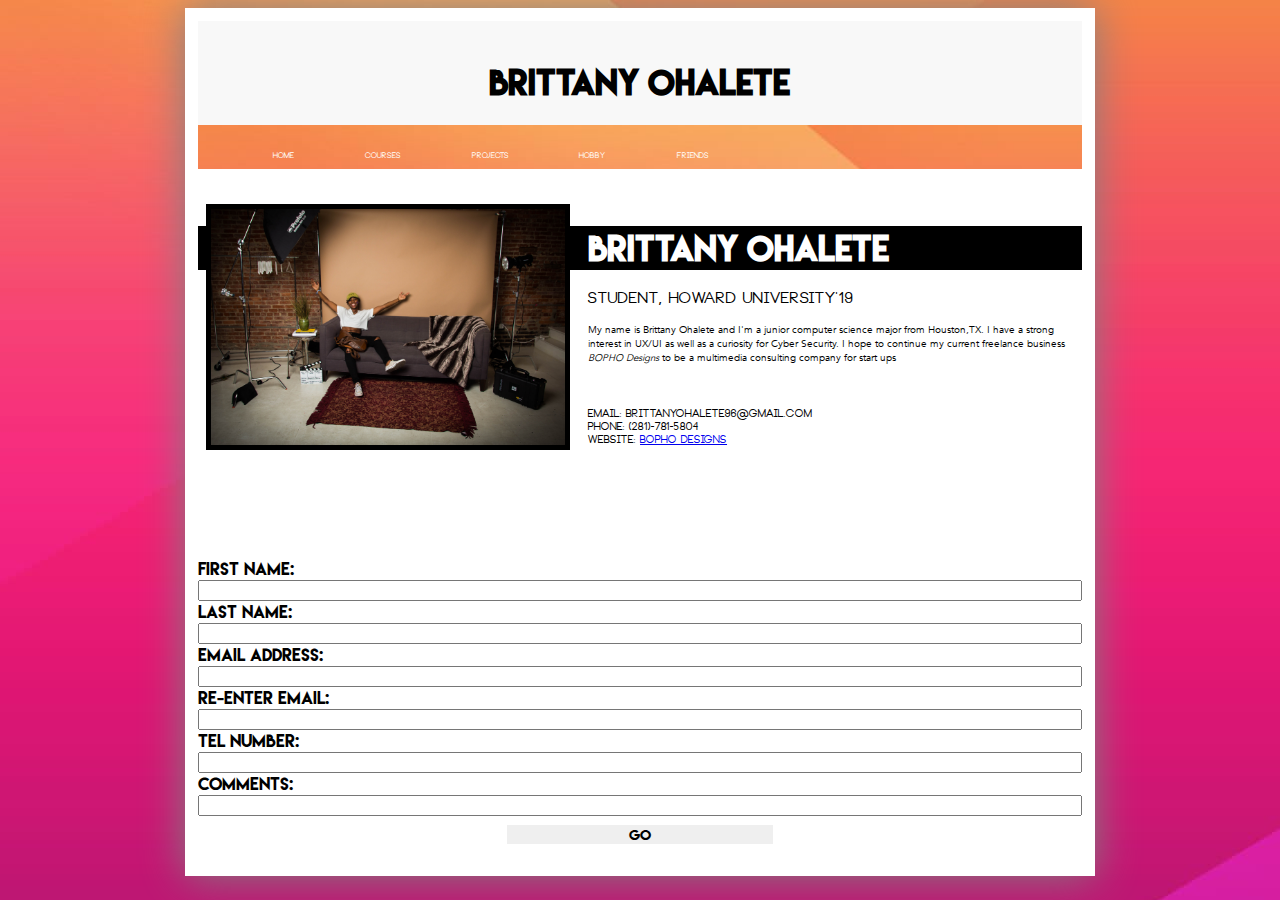
==== index.html @ 02a681c7 "Font and Images folder" ====
<html>
  <head>
    <title>Brittany Ohalete</title>
    <script type="text/javascript" language="javascript" src="mylib.js"></script>
</head>
<style>
  @font-face { font-family: LemonMilk; src: url('fonts/LemonMilk.otf'); }
  @font-face { font-family: NeouThin; src: url('fonts/Neou-Thin.otf'); }
  @font-face { font-family: NeouBold; src: url('fonts/Neou-Bold.ttf'); }
  @font-face { font-family: Avenir; src: url('fonts/Avenir.ttc'); }
    h1{
      font-size: 200%;
      font-family: LemonMilk;
    }

    h2{
      font-size: 100%;
      font-family: NeouBold;
    }
    h3{
      font-size: 80%;
      font-family: NeouThin;
    }
    h4{
      font-size: 70%;
      font-family: NeouBold;
    }
    p{
      font-size: 60%;
      font-family: Avenir;
    }
    div{
      padding-top:2%;
    }

    .header{
      text-align: center;
    }

    .menu ul{
      display: inline-block;
      width: 100%;
      font-size: 50%;
      font-weight: bold;
    }

    .menu{
      background-color: #ffa24b;
      color: #ffffff;
      background-image: url("images/Awesome-Pink-Gradient-Wallpaper.jpg");

    }

    .menu li {
    font-family: NeouBold;
    margin: 0 4% 0 4%;
    float:left;
    list-style:none;
}
    .header {
    background-color:#F8F8F8;
    float: none;
    }

  .container {
    margin: auto;
    width: 70%;
    box-shadow: 0px 0px 40px grey;
    background-color: white;
    padding: 1%;
  }

  .goButton{
    border: none;
    width:30%;
    text-align:center;
    left: 35%;
    position: relative;
    font-family: LemonMilk;
    margin: 1% 0 3 0%;
  }
 form{
   font-family: LemonMilk;
 }

 .myInfo{
   float: left;
 }



</style>
  <body background="images/Awesome-Pink-Gradient-Wallpaper.jpg">
    <div class="container">
    <div class="header">
      <h1 >Brittany Ohalete</h1>
      <div class="menu">
        <ul>
          <li>HOME</li>
          <li>COURSES</li>
          <li>PROJECTS</li>
          <li>HOBBY</li>
          <li>FRIENDS</li>
        </ul>
      </div>
    </div>
    <div class="content">
      <div class="myInfo">
      <img src="images/37316835801_79c7b767ea_k.jpg" alt="profile-picture"style="margin: 0 2% 0 1%; width: 40%; float:left; border: 5px solid black;">
      <div style="padding-top:0; width:-50%;">
        <h1 style="background-color:black; color: white;">Brittany Ohalete</h3>
        <h2>Student, Howard University'19</h1>
        <p>My name is Brittany Ohalete and I'm a junior computer science major from Houston,TX.
            I have a strong interest in UX/UI as well as a curiosity for Cyber Security. I hope to
            continue my current freelance business <i>BOPHO Designs</i> to be a multimedia consulting company
            for start ups</p>
            <br>
        <h4><b>Email:</b> brittanyohalete96@gmail.com
          <br><b>Phone:</b> (281)-781-5804
          <br><b>Website:</b> <a href="https://wwww.bophodesigns.com" >BOPHO Designs</a>
          <br>
        </div></div>
          <br><form name="feedbackform" style="padding-top: 40%;">
            First Name: <input type="text" name="fname" style="width: 100%;"><br>
            Last Name: <input type="text" name="lname" style="width: 100%;"><br>
            Email Address: <input type="text" name="email" style="width: 100%;"><br>
            Re-enter Email: <input type="text" name="email" style="width: 100%;"><br>
            Tel Number: <input type="text" name="telnum" style="width: 100%;"><br>
            Comments: <input type="text" name="comments" style="width: 100%;"><br>
            <input class="goButton" type="button" value="Go" onclick="goFunc();">
          </form></li>
    </div>
  </body>
</html>
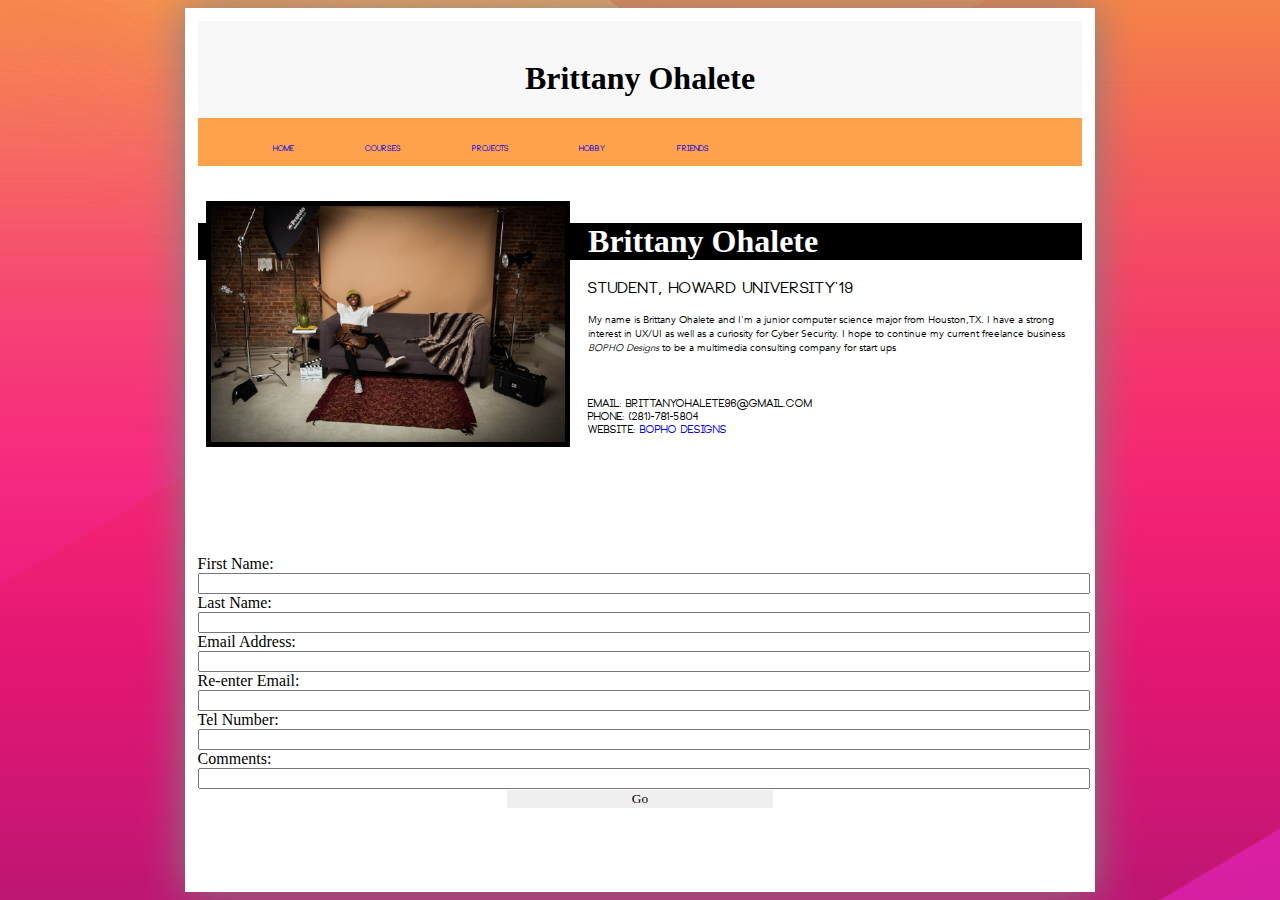
==== commit 18371f16: "Update" ====
--- a/index.html
+++ b/index.html
@@ -1,110 +1,24 @@
-<html>
+<!DOCTYPE html>
   <head>
     <title>Brittany Ohalete</title>
     <script type="text/javascript" language="javascript" src="mylib.js"></script>
+    <link rel="stylesheet" href="css/style.css">
 </head>
-<style>
-  @font-face { font-family: LemonMilk; src: url('fonts/LemonMilk.otf'); }
-  @font-face { font-family: NeouThin; src: url('fonts/Neou-Thin.otf'); }
-  @font-face { font-family: NeouBold; src: url('fonts/Neou-Bold.ttf'); }
-  @font-face { font-family: Avenir; src: url('fonts/Avenir.ttc'); }
-    h1{
-      font-size: 200%;
-      font-family: LemonMilk;
-    }
-
-    h2{
-      font-size: 100%;
-      font-family: NeouBold;
-    }
-    h3{
-      font-size: 80%;
-      font-family: NeouThin;
-    }
-    h4{
-      font-size: 70%;
-      font-family: NeouBold;
-    }
-    p{
-      font-size: 60%;
-      font-family: Avenir;
-    }
-    div{
-      padding-top:2%;
-    }
-
-    .header{
-      text-align: center;
-    }
-
-    .menu ul{
-      display: inline-block;
-      width: 100%;
-      font-size: 50%;
-      font-weight: bold;
-    }
-
-    .menu{
-      background-color: #ffa24b;
-      color: #ffffff;
-      background-image: url("images/Awesome-Pink-Gradient-Wallpaper.jpg");
-
-    }
-
-    .menu li {
-    font-family: NeouBold;
-    margin: 0 4% 0 4%;
-    float:left;
-    list-style:none;
-}
-    .header {
-    background-color:#F8F8F8;
-    float: none;
-    }
-
-  .container {
-    margin: auto;
-    width: 70%;
-    box-shadow: 0px 0px 40px grey;
-    background-color: white;
-    padding: 1%;
-  }
-
-  .goButton{
-    border: none;
-    width:30%;
-    text-align:center;
-    left: 35%;
-    position: relative;
-    font-family: LemonMilk;
-    margin: 1% 0 3 0%;
-  }
- form{
-   font-family: LemonMilk;
- }
-
- .myInfo{
-   float: left;
- }
-
-
-
-</style>
   <body background="images/Awesome-Pink-Gradient-Wallpaper.jpg">
     <div class="container">
     <div class="header">
       <h1 >Brittany Ohalete</h1>
       <div class="menu">
         <ul>
-          <li>HOME</li>
-          <li>COURSES</li>
-          <li>PROJECTS</li>
-          <li>HOBBY</li>
-          <li>FRIENDS</li>
+          <li><a href="#home">HOME</a></li>
+          <li><a href="#courses">COURSES</a></li>
+          <li><a href="#projects">PROJECTS</a></li>
+          <li><a href="#hoby">HOBBY</a></li>
+          <li><a href="#friends">FRIENDS</a></li>
         </ul>
       </div>
     </div>
-    <div class="content">
+    <div class="content" id="home">
       <div class="myInfo">
       <img src="images/37316835801_79c7b767ea_k.jpg" alt="profile-picture"style="margin: 0 2% 0 1%; width: 40%; float:left; border: 5px solid black;">
       <div style="padding-top:0; width:-50%;">
@@ -129,6 +43,10 @@
             Comments: <input type="text" name="comments" style="width: 100%;"><br>
             <input class="goButton" type="button" value="Go" onclick="goFunc();">
           </form></li>
+          <div id="courses"></div>
+          <div id="projects"></div>
+          <div id="hobby"></div>
+          <div id="friends"></div>
     </div>
   </body>
 </html>
--- a/css/style.css
+++ b/css/style.css
@@ -0,0 +1,89 @@
+<style>
+  @font-face { font-family: LemonMilk; src: url('../fonts/LemonMilk.otf'); }
+  @font-face { font-family: NeouThin; src: url('../fonts/Neou-Thin.otf'); }
+  @font-face { font-family: NeouBold; src: url('../fonts/Neou-Bold.ttf'); }
+  @font-face { font-family: Avenir; src: url('../fonts/Avenir.ttc'); }
+
+  a{
+    text-decoration: none;
+  }
+    h1{
+      font-size: 200%;
+      font-family: LemonMilk;
+    }
+
+    h2{
+      font-size: 100%;
+      font-family: NeouBold;
+    }
+    h3{
+      font-size: 80%;
+      font-family: NeouThin;
+    }
+    h4{
+      font-size: 70%;
+      font-family: NeouBold;
+    }
+    p{
+      font-size: 60%;
+      font-family: Avenir;
+    }
+    div{
+      padding-top:2%;
+    }
+
+    .header{
+      text-align: center;
+    }
+
+    .menu ul{
+      display: inline-block;
+      width: 100%;
+      font-size: 50%;
+      font-weight: bold;
+    }
+
+    .menu{
+      background-color: #ffa24b;
+      color: #ffffff;
+      background-image: url("images/Awesome-Pink-Gradient-Wallpaper.jpg");
+
+    }
+
+    .menu li {
+    font-family: NeouBold;
+    margin: 0 4% 0 4%;
+    float:left;
+    list-style:none;
+}
+    .header {
+    background-color:#F8F8F8;
+    float: none;
+    }
+
+  .container {
+    margin: auto;
+    width: 70%;
+    box-shadow: 0px 0px 40px grey;
+    background-color: white;
+    padding: 1%;
+  }
+
+  .goButton{
+    border: none;
+    width:30%;
+    text-align:center;
+    left: 35%;
+    position: relative;
+    font-family: LemonMilk;
+    margin: 1% 0 3 0%;
+  }
+ form{
+   font-family: LemonMilk;
+ }
+
+ .myInfo{
+   float: left;
+ }
+
+</style>
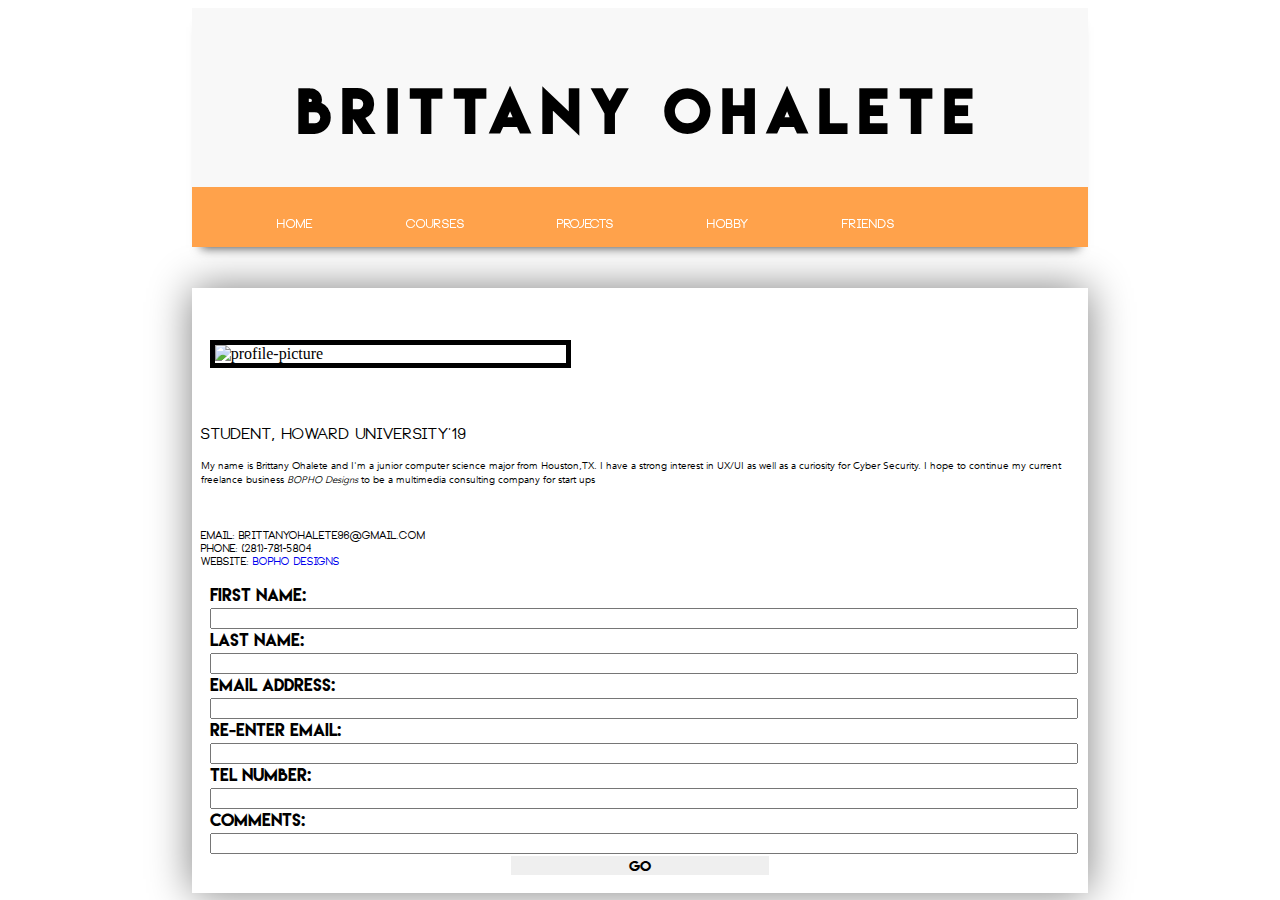
==== commit 7eaac4f5: "UI Update" ====
--- a/index.html
+++ b/index.html
@@ -2,27 +2,49 @@
   <head>
     <title>Brittany Ohalete</title>
     <script type="text/javascript" language="javascript" src="mylib.js"></script>
-    <link rel="stylesheet" href="css/style.css">
+    <script src="https://ajax.googleapis.com/ajax/libs/jquery/3.2.1/jquery.min.js"></script>
+    <script>
+    $(document).ready(function(){
+      $(".anchor").hide();
+
+      $('a[href^="#"]').on('click', function(event) {
+           var target = $(this).attr('href');
+
+           $('.anchor'+target).slideToggle();
+           document.location = 'http://localhost:8000/index.html'+target;
+       });
+
+    });
+    </script>
+    <link rel="stylesheet" href="css/style.css" type="text/css">
+    <style>
+    @font-face { font-family: LemonMilk; src: url('../fonts/LemonMilk.otf'); }
+    @font-face { font-family: NeouThin; src: url('../fonts/Neou-Thin.otf'); }
+    @font-face { font-family: NeouBold; src: url('../fonts/Neou-Bold.ttf'); }
+    @font-face { font-family: Avenir; src: url('../fonts/Avenir.ttc'); }
+    </style>
+
 </head>
-  <body background="images/Awesome-Pink-Gradient-Wallpaper.jpg">
-    <div class="container">
-    <div class="header">
-      <h1 >Brittany Ohalete</h1>
-      <div class="menu">
-        <ul>
-          <li><a href="#home">HOME</a></li>
-          <li><a href="#courses">COURSES</a></li>
-          <li><a href="#projects">PROJECTS</a></li>
-          <li><a href="#hoby">HOBBY</a></li>
-          <li><a href="#friends">FRIENDS</a></li>
-        </ul>
+  <body background="img/PinkGradientBackground.jpg" style="background-attachment: fixed; overflow-y:scroll;
+      overflow-x: hidden;">
+      <div class="header">
+        <h1 style="text-align:center; font-size:350%;  letter-spacing:10px;">Brittany Ohalete</h1>
+        <div class="menu">
+          <ul>
+            <li><a class="anchorLink" href="index.html" >HOME</a></li>
+            <li><a class="anchorLink" href="#courses">COURSES</a></li>
+            <li><a class="anchorLink" href="#projects">PROJECTS</a></li>
+            <li><a class="anchorLink" href="#hobby">HOBBY</a></li>
+            <li><a class="anchorLink" href="#friends">FRIENDS</a></li>
+          </ul>
+        </div>
       </div>
-    </div>
-    <div class="content" id="home">
+    <div class="container" >
+    <div class="content" id="home" style="padding:1%;">
       <div class="myInfo">
-      <img src="images/37316835801_79c7b767ea_k.jpg" alt="profile-picture"style="margin: 0 2% 0 1%; width: 40%; float:left; border: 5px solid black;">
+      <img src="img/profilePic.jpg" alt="profile-picture"style="margin: 0 2% 0 1%; width: 40%; float:left; border: 5px solid black; border-image: url('../img/PinkGradientBackground.jpg') 30 round; background-attachment:fixed;">
       <div style="padding-top:0; width:-50%;">
-        <h1 style="background-color:black; color: white;">Brittany Ohalete</h3>
+        <h1 style="background-image: url('../img/PinkGradientBackground.jpg'); background-attachment:fixed; color: white;">Brittany Ohalete</h3>
         <h2>Student, Howard University'19</h1>
         <p>My name is Brittany Ohalete and I'm a junior computer science major from Houston,TX.
             I have a strong interest in UX/UI as well as a curiosity for Cyber Security. I hope to
@@ -34,7 +56,7 @@
           <br><b>Website:</b> <a href="https://wwww.bophodesigns.com" >BOPHO Designs</a>
           <br>
         </div></div>
-          <br><form name="feedbackform" style="padding-top: 40%;">
+          <br><form name="feedbackform" style="padding-top: 40%; padding:1%;">
             First Name: <input type="text" name="fname" style="width: 100%;"><br>
             Last Name: <input type="text" name="lname" style="width: 100%;"><br>
             Email Address: <input type="text" name="email" style="width: 100%;"><br>
@@ -42,11 +64,18 @@
             Tel Number: <input type="text" name="telnum" style="width: 100%;"><br>
             Comments: <input type="text" name="comments" style="width: 100%;"><br>
             <input class="goButton" type="button" value="Go" onclick="goFunc();">
-          </form></li>
-          <div id="courses"></div>
-          <div id="projects"></div>
-          <div id="hobby"></div>
-          <div id="friends"></div>
+          </form></li></div>
+          <div id="courses" class="anchor"><h1 >Courses</h1>
+          <ul>
+          <li>Intro to Computer Science</li>
+          <li>Technical Writing</li>
+          <li>Discrete Structures</li>
+          <li>Intro to Cybersecurity</li>
+          <li>Intro to Mobile App Development</li>
+          <li>Computer Organization I</li></ul></div>
+          <div id="projects" class="anchor"><h1 >Projects</h1></div>
+          <div id="hobby" class="anchor"><h1 >Hobby</h1></div>
+          <div id="friends" class="anchor"><h1 >Friends</h1></div>
     </div>
   </body>
 </html>
--- a/css/style.css
+++ b/css/style.css
@@ -33,27 +33,50 @@
     }
 
     .header{
-      text-align: center;
+      margin: auto;
+      width: 70%;
+      box-shadow: 0px 10px 10px -9px #4E4E4E;
+      background-image: url("../img/ContentGradient.jpg");
+      background-attachment: fixed;
+      position: fixed;
+      left:15%;
     }
 
     .menu ul{
       display: inline-block;
-      width: 100%;
-      font-size: 50%;
+      min-width: 100%;
+      font-size: 80%;
       font-weight: bold;
+      color: #ffffff;
+      text-decoration: none;
+    }
+
+    .menu a:link {
+      color: white;
+    }
+
+    .menu a:visited{
+      color: white;
+    }
+
+    .menu a:hover{
+      color: black;
+    }
+
+    .menu a:active{
+      color: red;
     }
 
     .menu{
       background-color: #ffa24b;
-      color: #ffffff;
-      background-image: url("images/Awesome-Pink-Gradient-Wallpaper.jpg");
+      background-image: url("../img/PinkGradientBackground.jpg");
 
     }
 
     .menu li {
     font-family: NeouBold;
-    margin: 0 4% 0 4%;
-    float:left;
+    margin: 0 5% 0 5%;
+    display: inline-block;
     list-style:none;
 }
     .header {
@@ -65,9 +88,13 @@
     margin: auto;
     width: 70%;
     box-shadow: 0px 0px 40px grey;
-    background-color: white;
-    padding: 1%;
-  }
+    position: absolute;
+    top: 32%;
+    left:15%;
+    z-index: -1;
+    background-image: url("../img/ContentGradient.jpg");
+    background-attachment: fixed;
+    }
 
   .goButton{
     border: none;
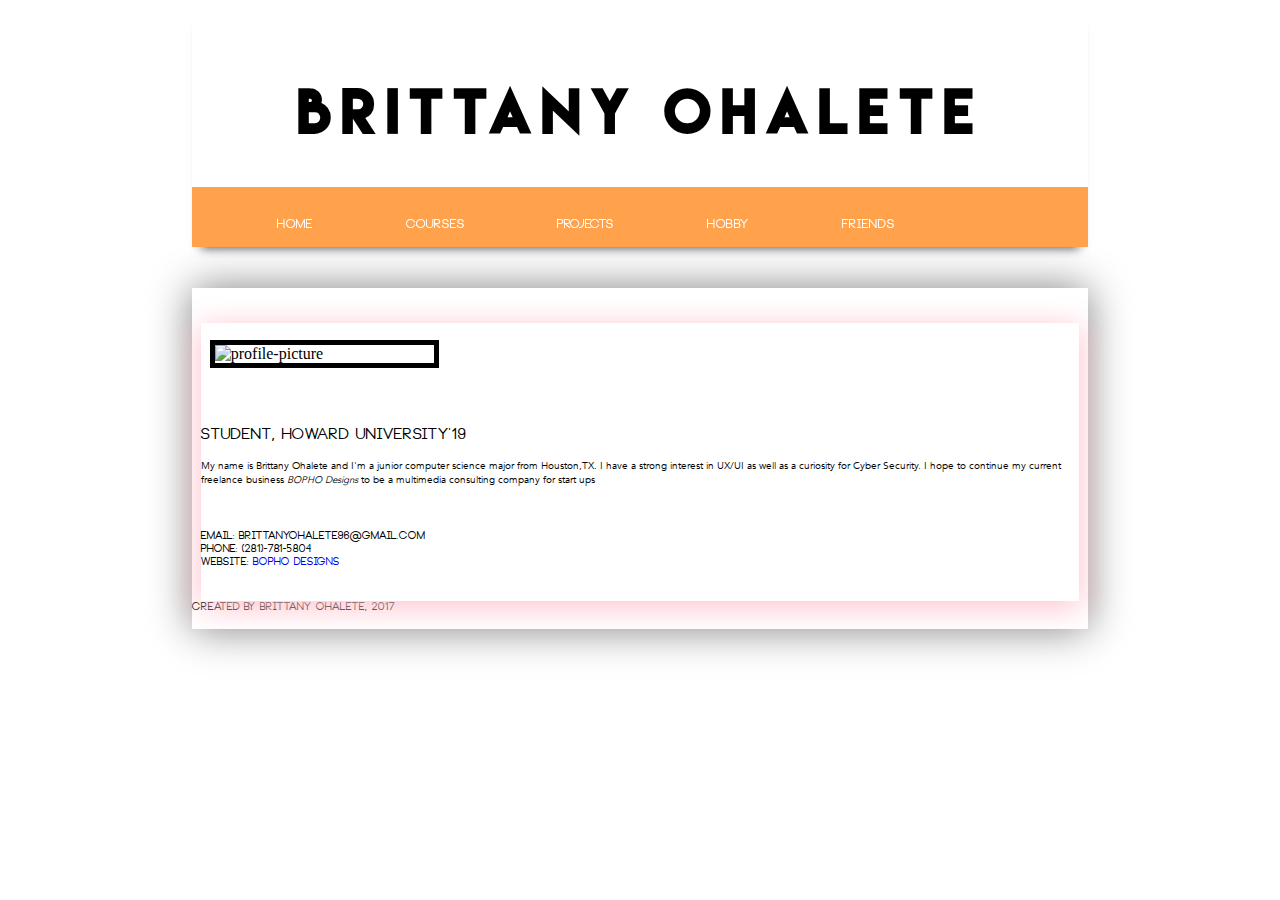
==== commit a02e93dd: "Updates" ====
--- a/index.html
+++ b/index.html
@@ -6,14 +6,34 @@
     <script>
     $(document).ready(function(){
       $(".anchor").hide();
+      $(".slide").hide();
+
+      for(i=1; i<=3; i++){
+        for(i=0; i<60; i++){
+
+        }
+        $("#slide-"+i).show();
+
+      }
+
 
       $('a[href^="#"]').on('click', function(event) {
            var target = $(this).attr('href');
-
            $('.anchor'+target).slideToggle();
            document.location = 'http://localhost:8000/index.html'+target;
        });
 
+       $(document).keydown(function(e){
+         var optionTexts = [];
+         $(".anchorLink li").each(function() { optionTexts.push($(this).text()) });
+         for (var i in optionTexts){
+          console.log(optionTexts[i]);
+        }
+          if (e.keyCode == 37) {
+
+              }
+           e.preventDefault(); // prevent the default action (scroll / move caret));
+         });
     });
     </script>
     <link rel="stylesheet" href="css/style.css" type="text/css">
@@ -25,11 +45,10 @@
     </style>
 
 </head>
-  <body background="img/PinkGradientBackground.jpg" style="background-attachment: fixed; overflow-y:scroll;
-      overflow-x: hidden;">
+  <body background="img/PinkGradientBackground.jpg" style="background-attachment: fixed;">
       <div class="header">
         <h1 style="text-align:center; font-size:350%;  letter-spacing:10px;">Brittany Ohalete</h1>
-        <div class="menu">
+        <div id="menu">
           <ul>
             <li><a class="anchorLink" href="index.html" >HOME</a></li>
             <li><a class="anchorLink" href="#courses">COURSES</a></li>
@@ -42,7 +61,7 @@
     <div class="container" >
     <div class="content" id="home" style="padding:1%;">
       <div class="myInfo">
-      <img src="img/profilePic.jpg" alt="profile-picture"style="margin: 0 2% 0 1%; width: 40%; float:left; border: 5px solid black; border-image: url('../img/PinkGradientBackground.jpg') 30 round; background-attachment:fixed;">
+      <img src="img/profilePic.jpg" alt="profile-picture"style="margin: 0 2% 0 1%; width: 25%; float:left; border: 5px solid black; border-image: url('../img/PinkGradientBackground.jpg') 30 round; background-attachment:fixed;">
       <div style="padding-top:0; width:-50%;">
         <h1 style="background-image: url('../img/PinkGradientBackground.jpg'); background-attachment:fixed; color: white;">Brittany Ohalete</h3>
         <h2>Student, Howard University'19</h1>
@@ -55,16 +74,13 @@
           <br><b>Phone:</b> (281)-781-5804
           <br><b>Website:</b> <a href="https://wwww.bophodesigns.com" >BOPHO Designs</a>
           <br>
-        </div></div>
-          <br><form name="feedbackform" style="padding-top: 40%; padding:1%;">
-            First Name: <input type="text" name="fname" style="width: 100%;"><br>
-            Last Name: <input type="text" name="lname" style="width: 100%;"><br>
-            Email Address: <input type="text" name="email" style="width: 100%;"><br>
-            Re-enter Email: <input type="text" name="email" style="width: 100%;"><br>
-            Tel Number: <input type="text" name="telnum" style="width: 100%;"><br>
-            Comments: <input type="text" name="comments" style="width: 100%;"><br>
-            <input class="goButton" type="button" value="Go" onclick="goFunc();">
-          </form></li></div>
+        </div>
+        <div class="slideshow">
+          <img class="slide" id="slide-1" src="../img/slide1.jpg" style="width: 100%">
+          <img class="slide" id="slide-2" src="../img/slide2.jpg" style="width: 100%">
+          <img class="slide" id="slide-3" src="../img/slide3.jpg" style="width: 100%">
+        </div>
+      </div>
           <div id="courses" class="anchor"><h1 >Courses</h1>
           <ul>
           <li>Intro to Computer Science</li>
@@ -77,5 +93,9 @@
           <div id="hobby" class="anchor"><h1 >Hobby</h1></div>
           <div id="friends" class="anchor"><h1 >Friends</h1></div>
     </div>
+    <div class="footer">
+      <h4>Created by Brittany Ohalete, 2017</h4>
+    </div>
+
   </body>
 </html>
--- a/css/style.css
+++ b/css/style.css
@@ -40,9 +40,20 @@
       background-attachment: fixed;
       position: fixed;
       left:15%;
+    
     }
 
-    .menu ul{
+    .anchor{
+      margin-top: 200px;
+      background: -webkit-linear-gradient(0deg, rgba(255,255,255,0), rgba(255,255,255,.6)); /* For Safari 5.1 to 6.0 */
+background: -o-linear-gradient(0deg, rgba(255,255,255,0), rgba(255,255,255,.6)); /* For Opera 11.1 to 12.0 */
+background: -moz-linear-gradient(0deg, rgba(255,255,255,0), rgba(255,255,255,.6)); /* For Firefox 3.6 to 15 */
+background: linear-gradient(0deg, rgba(255,255,255,0), rgba(255,255,255,.6)); /* Standard syntax (must be last) */
+      position:relative;
+      z-index: 1;
+    }
+
+    #menu ul{
       display: inline-block;
       min-width: 100%;
       font-size: 80%;
@@ -51,38 +62,34 @@
       text-decoration: none;
     }
 
-    .menu a:link {
+    #menu a:link {
       color: white;
     }
 
-    .menu a:visited{
+    #menu a:visited{
       color: white;
     }
 
-    .menu a:hover{
+    #menu a:hover{
       color: black;
     }
 
-    .menu a:active{
+    #menu a:active{
       color: red;
     }
 
-    .menu{
+    #menu{
       background-color: #ffa24b;
       background-image: url("../img/PinkGradientBackground.jpg");
 
     }
 
-    .menu li {
+    #menu li {
     font-family: NeouBold;
     margin: 0 5% 0 5%;
     display: inline-block;
     list-style:none;
 }
-    .header {
-    background-color:#F8F8F8;
-    float: none;
-    }
 
   .container {
     margin: auto;
@@ -94,6 +101,8 @@
     z-index: -1;
     background-image: url("../img/ContentGradient.jpg");
     background-attachment: fixed;
+    /*overflow-y:scroll;
+    overflow-x: hidden;*/
     }
 
   .goButton{
@@ -111,6 +120,27 @@
 
  .myInfo{
    float: left;
+   position:relative;
+   z-index: 3;
+   background-image: url("../img/ContentGradient.jpg");
+   background-attachment: fixed;
+   margin: 0;
+   box-shadow: 0px 5px 30px 1px pink;
+
  }
 
+ #subscription {
+   padding-top: 40%;
+   display: inline-block;
+   float: right;
+   width: 50%;
+   font-size: 50%;
+}
+
+.footer{
+  height: 90%;
+  position: relative;
+  top: 30%;
+}
+
 </style>
